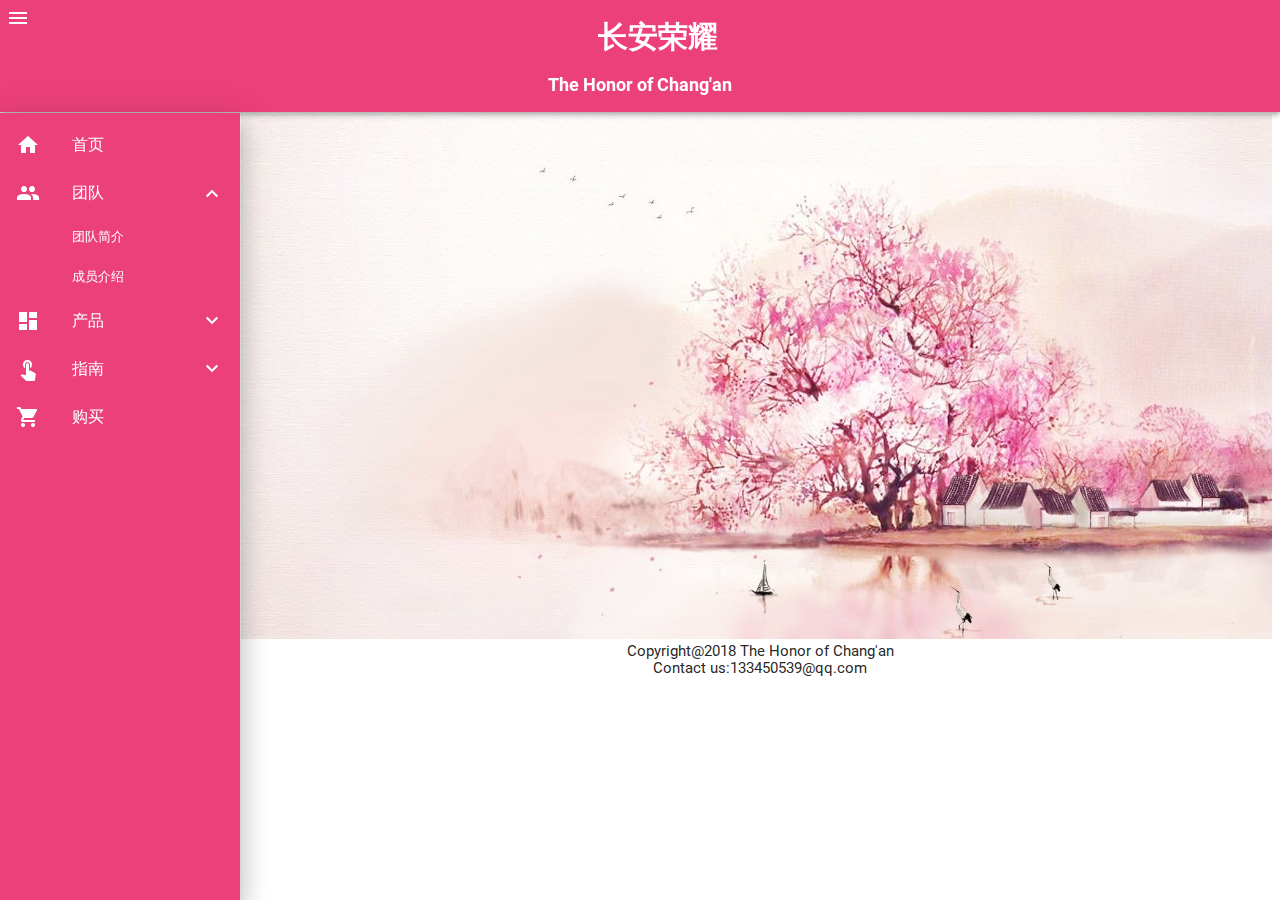
==== chengyuanjieshao.html @ 6e93c004 "update" ====
<!DOCTYPE html>
<html>

<head>
  <meta charset="utf-8">
  <title>长安荣耀</title>
  <meta name="viewport" content="width=device-width">
  <link rel="stylesheet" href="css/my.css"/>
  <link rel="stylesheet" href="css/mdui.min.css"/>
</head>


<body class="mdui-drawer-body-left mdui-appbar-with-toolbar  mdui-theme-primary-indigo mdui-theme-accent-pink">  
  
      <header class="mdui-appbar mdui-appbar-fixed mdui-text-center mdui-color-pink-400">
        
      <span class="mdui-btn mdui-btn-icon mdui-ripple mdui-ripple-white mdui-float-left" mdui-drawer="{target: '#main-drawer', swipe: true}"><i class="mdui-icon material-icons">menu</i></span>
          <div class="mdui-appbar mdui-shadow-0">
          <hgroup>
           <h1>长安荣耀</h1>
           <h3>The Honor of Chang'an</h3>
          </hgroup>
        </div>
    </header>
 
  
  <div  class="mdui-drawer mdui-color-pink-400" id="main-drawer">
    <ul class="mdui-list" mdui-collapse="{accordion: true}" style="max-width: 360px;">
      <li class="mdui-list-item mdui-ripple">
        <i class="mdui-list-item-icon mdui-icon material-icons">home</i>
        <div class="mdui-list-item-content"><a href="index.html">首页</a></div>
      </li> 
      <li class="mdui-collapse-item mdui-collapse-item-open">
        <div class="mdui-collapse-item-header mdui-list-item mdui-ripple">
          <i class="mdui-list-item-icon mdui-icon material-icons">people</i>
          <div class="mdui-list-item-content">团队</div>
          <i class="mdui-collapse-item-arrow mdui-icon material-icons">keyboard_arrow_down</i>
        </div>
        <ul class="mdui-collapse-item-body mdui-list mdui-list-dense">
          <a href="tuanduijianjie.html"><li class="mdui-list-item mdui-ripple">团队简介</li></a>
          <a href="chengyuanjieshao.html"><li class="mdui-list-item mdui-ripple">成员介绍</li></a>
        </ul>
      </li>
      <li class="mdui-collapse-item">
        <div class="mdui-collapse-item-header mdui-list-item mdui-ripple">
          <i class="mdui-list-item-icon mdui-icon material-icons">dashboard</i>
          <div class="mdui-list-item-content">产品</div>
          <i class="mdui-collapse-item-arrow mdui-icon material-icons">keyboard_arrow_down</i>
        </div>
        <ul class="mdui-collapse-item-body mdui-list mdui-list-dense">
          <a href="jichu.html"><li class="mdui-list-item mdui-ripple">基础</li></a>
          <a href="tese.html"><li class="mdui-list-item mdui-ripple">特色</li></a>
          <a href="tupian.html"><li class="mdui-list-item mdui-ripple">图片</li></a>
          <a href="yanshi.html"><li class="mdui-list-item mdui-ripple">演示</li></a>
        </ul>
      </li>
      <li class="mdui-collapse-item">
        <div class="mdui-collapse-item-header mdui-list-item mdui-ripple">
          <i class="mdui-list-item-icon mdui-icon material-icons">touch_app</i>
          <div class="mdui-list-item-content">指南</div>
          <i class="mdui-collapse-item-arrow mdui-icon material-icons">keyboard_arrow_down</i>
        </div>
        <ul class="mdui-collapse-item-body mdui-list mdui-list-dense">
          <a href="shiyong.html"><li class="mdui-list-item mdui-ripple">使用</li></a>
          <a href="weihu.html"><li class="mdui-list-item mdui-ripple">维护</li></a>
        </ul>
      </li>
      <li class="mdui-list-item mdui-ripple">
        <i class="mdui-list-item-icon mdui-icon material-icons">shopping_cart</i>
        <div class="mdui-list-item-content"><a href="goumai.html">购买</a></div>
      </li>
    </ul>
  </div>
  <div class="mdui-container-fluid mdui-text-center" id="container" >
      <img src="2.jpg" width="100%" height="100%"></img>
  </div>
  <script src="js/mdui.min.js"></script>
  <footer class="mdui-text-center">
      Copyright@2018 The Honor of Chang'an<br>  
      Contact us:133450539@qq.com
  </footer>
  
  
</body>
</html>
---- css/my.css ----
#main-drawer{
    margin-top: 49px;
}
#container{
    margin-top: 50px;
    margin-left: -7px;
}
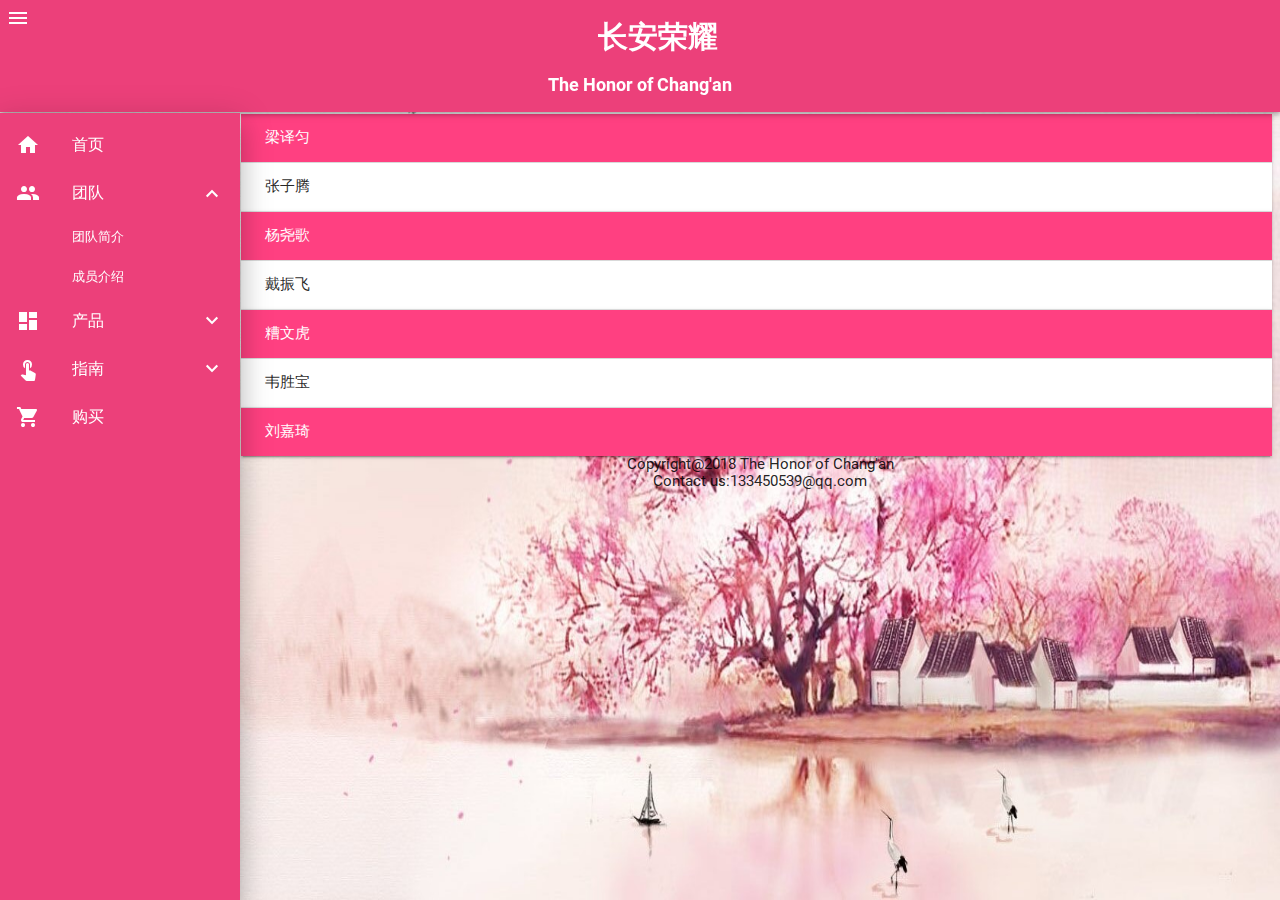
==== commit 1363d53b: "update" ====
--- a/chengyuanjieshao.html
+++ b/chengyuanjieshao.html
@@ -1,6 +1,9 @@
 <!DOCTYPE html>
 <html>
-
+  <body background="2.jpg"
+  style=" background-repeat:no-repeat ;
+  background-size:100% 100%; 
+  background-attachment:fixed;" >
 <head>
   <meta charset="utf-8">
   <title>长安荣耀</title>
@@ -71,8 +74,79 @@
       </li>
     </ul>
   </div>
+  
+  
+  
   <div class="mdui-container-fluid mdui-text-center" id="container" >
-      <img src="2.jpg" width="100%" height="100%"></img>
+    <div class="mdui-panel" mdui-panel>
+
+      <div class="mdui-panel-item ">
+        <div class="mdui-panel-item-header mdui-color-pink-accent">梁译匀</div>
+        <div class="mdui-panel-item-body">
+          <p>班级：1601014</p>
+          <p>学号：16010140097 </p>
+          <p>职位：经理 首席机械设计师</p>
+          <p>任务：图纸绘制</p>
+        </div>
+      </div>
+      <div class="mdui-panel-item ">
+        <div class="mdui-panel-item-header ">张子腾</div>
+        <div class="mdui-panel-item-body">
+          <p>班级：1601019</p>
+          <p>学号：16010199044 </p>
+          <p>职位：首席数字系统工程师</p>
+          <p>任务：MCU与FPGA设计开发</p>
+        </div>
+      </div>
+      <div class="mdui-panel-item ">
+        <div class="mdui-panel-item-header mdui-color-pink-accent">杨尧歌</div>
+        <div class="mdui-panel-item-body">
+          <p>班级：1601011</p>
+          <p>学号：16010110052 </p>
+          <p>职位：秘书</p>
+          <p>任务：会议记录</p>
+        </div>
+      </div>
+      <div class="mdui-panel-item ">
+        <div class="mdui-panel-item-header ">戴振飞</div>
+        <div class="mdui-panel-item-body">
+          <p>班级：1601012</p>
+          <p>学号：16010120053</p>
+          <p>职位：首席公关</p>
+          <p>任务：客户见面</p>
+        </div>
+      </div>
+      <div class="mdui-panel-item ">
+        <div class="mdui-panel-item-header mdui-color-pink-accent">糟文虎</div>
+        <div class="mdui-panel-item-body">
+          <p>班级：1601051</p>
+          <p>学号：16010510069</p>
+          <p>职位：首席电子和布线工程师</p>
+          <p>任务：完成布线</p>
+        </div>
+      </div>
+      <div class="mdui-panel-item ">
+        <div class="mdui-panel-item-header ">韦胜宝</div>
+        <div class="mdui-panel-item-body">
+          <p>班级：1601052</p>
+          <p>学号：16010520038 </p>
+          <p>职位：软件工程师</p>
+          <p>任务：GUI开发</p>
+        </div>
+      </div>
+      <div class="mdui-panel-item ">
+        <div class="mdui-panel-item-header mdui-color-pink-accent">刘嘉琦</div>
+        <div class="mdui-panel-item-body">
+          <p>班级：1601013</p>
+          <p>学号：16010130050 </p>
+          <p>职位：组装工程师 网页设计师</p>
+          <p>任务：机械原型 WEB开发</p>
+        </div>
+      </div>
+
+      
+      
+    </div>  
   </div>
   <script src="js/mdui.min.js"></script>
   <footer class="mdui-text-center">
